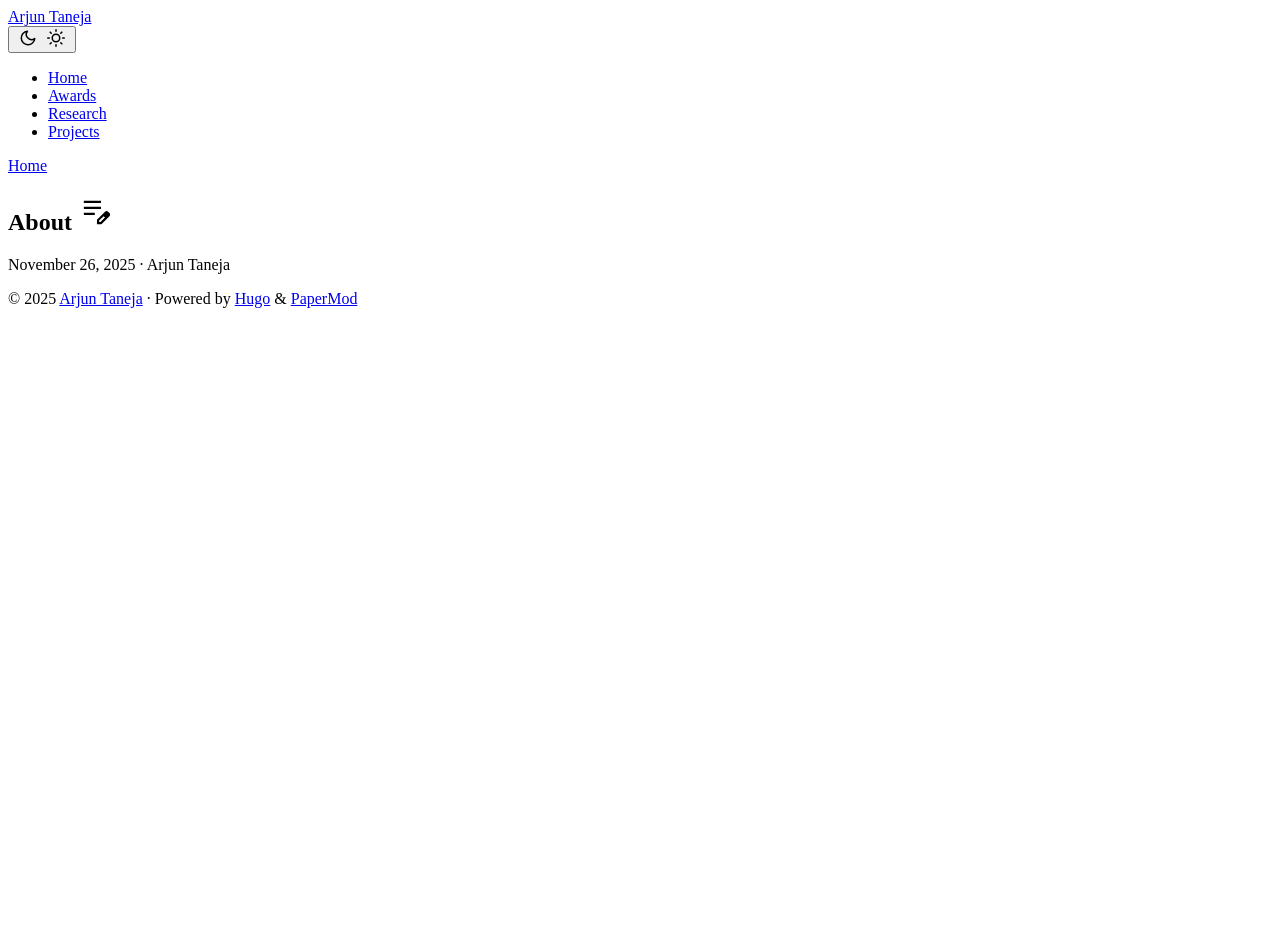
==== public/about/index.html @ 48ae5ec9 "Broken with profile mode" ====
<!DOCTYPE html>
<html lang="en" dir="auto" data-theme="auto">

<head><script src="/livereload.js?mindelay=10&amp;v=2&amp;port=1313&amp;path=livereload" data-no-instant defer></script><meta charset="utf-8">
<meta http-equiv="X-UA-Compatible" content="IE=edge">
<meta name="viewport" content="width=device-width, initial-scale=1, shrink-to-fit=no">
<meta name="robots" content="noindex, nofollow">
<title>About | Arjun Taneja</title>
<meta name="keywords" content="">
<meta name="description" content="About - Arjun Taneja">
<meta name="author" content="Arjun Taneja">
<link rel="canonical" href="http://localhost:1313/about/">
<link crossorigin="anonymous" href="/assets/css/stylesheet.343cc480b9ffc8f04ccbe5e968ad674880cab773ec19905e93033065c1e7a804.css" integrity="sha256-NDzEgLn/yPBMy&#43;XpaK1nSIDKt3PsGZBekwMwZcHnqAQ=" rel="preload stylesheet" as="style">
<link rel="icon" href="http://localhost:1313/favicon.ico">
<link rel="icon" type="image/png" sizes="16x16" href="http://localhost:1313/favicon-16x16.png">
<link rel="icon" type="image/png" sizes="32x32" href="http://localhost:1313/favicon-32x32.png">
<link rel="apple-touch-icon" href="http://localhost:1313/apple-touch-icon.png">
<link rel="mask-icon" href="http://localhost:1313/safari-pinned-tab.svg">
<meta name="theme-color" content="#2e2e33">
<meta name="msapplication-TileColor" content="#2e2e33">
<link rel="alternate" hreflang="en" href="http://localhost:1313/about/">
<noscript>
    <style>
        #theme-toggle,
        .top-link {
            display: none;
        }

    </style>
    <style>
        @media (prefers-color-scheme: dark) {
            :root {
                --theme: rgb(29, 30, 32);
                --entry: rgb(46, 46, 51);
                --primary: rgb(218, 218, 219);
                --secondary: rgb(155, 156, 157);
                --tertiary: rgb(65, 66, 68);
                --content: rgb(196, 196, 197);
                --code-block-bg: rgb(46, 46, 51);
                --code-bg: rgb(55, 56, 62);
                --border: rgb(51, 51, 51);
                color-scheme: dark;
            }

            .list {
                background: var(--theme);
            }

            .toc {
                background: var(--entry);
            }
        }

        @media (prefers-color-scheme: light) {
            .list::-webkit-scrollbar-thumb {
                border-color: var(--code-bg);
            }
        }

    </style>
</noscript>
<script>
    if (localStorage.getItem("pref-theme") === "dark") {
        document.querySelector("html").dataset.theme = 'dark';
    } else if (localStorage.getItem("pref-theme") === "light") {
       document.querySelector("html").dataset.theme = 'light';
    } else if (window.matchMedia('(prefers-color-scheme: dark)').matches) {
        document.querySelector("html").dataset.theme = 'dark';
    } else {
        document.querySelector("html").dataset.theme = 'light';
    }

</script>
</head>
<body id="top">
    <header class="header">
    <nav class="nav">
        <div class="logo">
            <a href="http://localhost:1313/" accesskey="h" title="Arjun Taneja (Alt + H)">Arjun Taneja</a>
            <div class="logo-switches">
                <button id="theme-toggle" accesskey="t" title="(Alt + T)" aria-label="Toggle theme">
                    <svg id="moon" xmlns="http://www.w3.org/2000/svg" width="24" height="18" viewBox="0 0 24 24"
                        fill="none" stroke="currentColor" stroke-width="2" stroke-linecap="round"
                        stroke-linejoin="round">
                        <path d="M21 12.79A9 9 0 1 1 11.21 3 7 7 0 0 0 21 12.79z"></path>
                    </svg>
                    <svg id="sun" xmlns="http://www.w3.org/2000/svg" width="24" height="18" viewBox="0 0 24 24"
                        fill="none" stroke="currentColor" stroke-width="2" stroke-linecap="round"
                        stroke-linejoin="round">
                        <circle cx="12" cy="12" r="5"></circle>
                        <line x1="12" y1="1" x2="12" y2="3"></line>
                        <line x1="12" y1="21" x2="12" y2="23"></line>
                        <line x1="4.22" y1="4.22" x2="5.64" y2="5.64"></line>
                        <line x1="18.36" y1="18.36" x2="19.78" y2="19.78"></line>
                        <line x1="1" y1="12" x2="3" y2="12"></line>
                        <line x1="21" y1="12" x2="23" y2="12"></line>
                        <line x1="4.22" y1="19.78" x2="5.64" y2="18.36"></line>
                        <line x1="18.36" y1="5.64" x2="19.78" y2="4.22"></line>
                    </svg>
                </button>
            </div>
        </div>
        <ul id="menu">
            <li>
                <a href="http://localhost:1313/" title="Home">
                    <span>Home</span>
                </a>
            </li>
            <li>
                <a href="http://localhost:1313/awards/" title="Awards">
                    <span>Awards</span>
                </a>
            </li>
            <li>
                <a href="http://localhost:1313/research/" title="Research">
                    <span>Research</span>
                </a>
            </li>
            <li>
                <a href="http://localhost:1313/projects/" title="Projects">
                    <span>Projects</span>
                </a>
            </li>
        </ul>
    </nav>
</header>
<main class="main">

<article class="post-single">
  <header class="post-header">
    <div class="breadcrumbs"><a href="http://localhost:1313/">Home</a></div>
    <h1 class="post-title entry-hint-parent">
      About
      <span class="entry-hint" title="Draft">
        <svg xmlns="http://www.w3.org/2000/svg" height="35" viewBox="0 -960 960 960" fill="currentColor">
          <path
            d="M160-410v-60h300v60H160Zm0-165v-60h470v60H160Zm0-165v-60h470v60H160Zm360 580v-123l221-220q9-9 20-13t22-4q12 0 23 4.5t20 13.5l37 37q9 9 13 20t4 22q0 11-4.5 22.5T862.09-380L643-160H520Zm300-263-37-37 37 37ZM580-220h38l121-122-18-19-19-18-122 121v38Zm141-141-19-18 37 37-18-19Z" />
        </svg>
      </span>
    </h1>
    <div class="post-meta"><span title='2025-11-26 21:53:45 -0500 EST'>November 26, 2025</span>&nbsp;·&nbsp;<span>Arjun Taneja</span>

</div>
  </header> 

  <footer class="post-footer">
    <ul class="post-tags">
    </ul>

  </footer>
</article>
    </main>
    
<footer class="footer">
        <span>&copy; 2025 <a href="http://localhost:1313/">Arjun Taneja</a></span> · 

    <span>
        Powered by
        <a href="https://gohugo.io/" rel="noopener noreferrer" target="_blank">Hugo</a> &
        <a href="https://github.com/adityatelange/hugo-PaperMod/" rel="noopener" target="_blank">PaperMod</a>
    </span>
</footer>
<a href="#top" aria-label="go to top" title="Go to Top (Alt + G)" class="top-link" id="top-link" accesskey="g">
    <svg xmlns="http://www.w3.org/2000/svg" viewBox="0 0 12 6" fill="currentColor">
        <path d="M12 6H0l6-6z" />
    </svg>
</a>

<script>
    let menu = document.getElementById('menu');
    if (menu) {
        
        const scrollPosition = localStorage.getItem("menu-scroll-position");
        if (scrollPosition) {
            menu.scrollLeft = parseInt(scrollPosition, 10);
        }
        
        menu.onscroll = function () {
            localStorage.setItem("menu-scroll-position", menu.scrollLeft);
        }
    }

    document.querySelectorAll('a[href^="#"]').forEach(anchor => {
        anchor.addEventListener("click", function (e) {
            e.preventDefault();
            var id = this.getAttribute("href").substr(1);
            if (!window.matchMedia('(prefers-reduced-motion: reduce)').matches) {
                document.querySelector(`[id='${decodeURIComponent(id)}']`).scrollIntoView({
                    behavior: "smooth"
                });
            } else {
                document.querySelector(`[id='${decodeURIComponent(id)}']`).scrollIntoView();
            }
            if (id === "top") {
                history.replaceState(null, null, " ");
            } else {
                history.pushState(null, null, `#${id}`);
            }
        });
    });

</script>
<script>
    var mybutton = document.getElementById("top-link");
    window.onscroll = function () {
        if (document.body.scrollTop > 800 || document.documentElement.scrollTop > 800) {
            mybutton.style.visibility = "visible";
            mybutton.style.opacity = "1";
        } else {
            mybutton.style.visibility = "hidden";
            mybutton.style.opacity = "0";
        }
    };

</script>
<script>
    document.getElementById("theme-toggle").addEventListener("click", () => {
        const html = document.querySelector("html");
        if (html.dataset.theme === "dark") {
            html.dataset.theme = 'light';
            localStorage.setItem("pref-theme", 'light');
        } else {
            html.dataset.theme = 'dark';
            localStorage.setItem("pref-theme", 'dark');
        }
    })

</script>
<script>
    document.querySelectorAll('pre > code').forEach((codeblock) => {
        const container = codeblock.parentNode.parentNode;

        const copybutton = document.createElement('button');
        copybutton.classList.add('copy-code');
        copybutton.innerHTML = 'copy';

        function copyingDone() {
            copybutton.innerHTML = 'copied!';
            setTimeout(() => {
                copybutton.innerHTML = 'copy';
            }, 2000);
        }

        copybutton.addEventListener('click', (cb) => {
            if ('clipboard' in navigator) {
                navigator.clipboard.writeText(codeblock.textContent);
                copyingDone();
                return;
            }

            const range = document.createRange();
            range.selectNodeContents(codeblock);
            const selection = window.getSelection();
            selection.removeAllRanges();
            selection.addRange(range);
            try {
                document.execCommand('copy');
                copyingDone();
            } catch (e) { };
            selection.removeRange(range);
        });

        if (container.classList.contains("highlight")) {
            container.appendChild(copybutton);
        } else if (container.parentNode.firstChild == container) {
            
        } else if (codeblock.parentNode.parentNode.parentNode.parentNode.parentNode.nodeName == "TABLE") {
            
            codeblock.parentNode.parentNode.parentNode.parentNode.parentNode.appendChild(copybutton);
        } else {
            
            codeblock.parentNode.appendChild(copybutton);
        }
    });
</script>
</body>

</html>
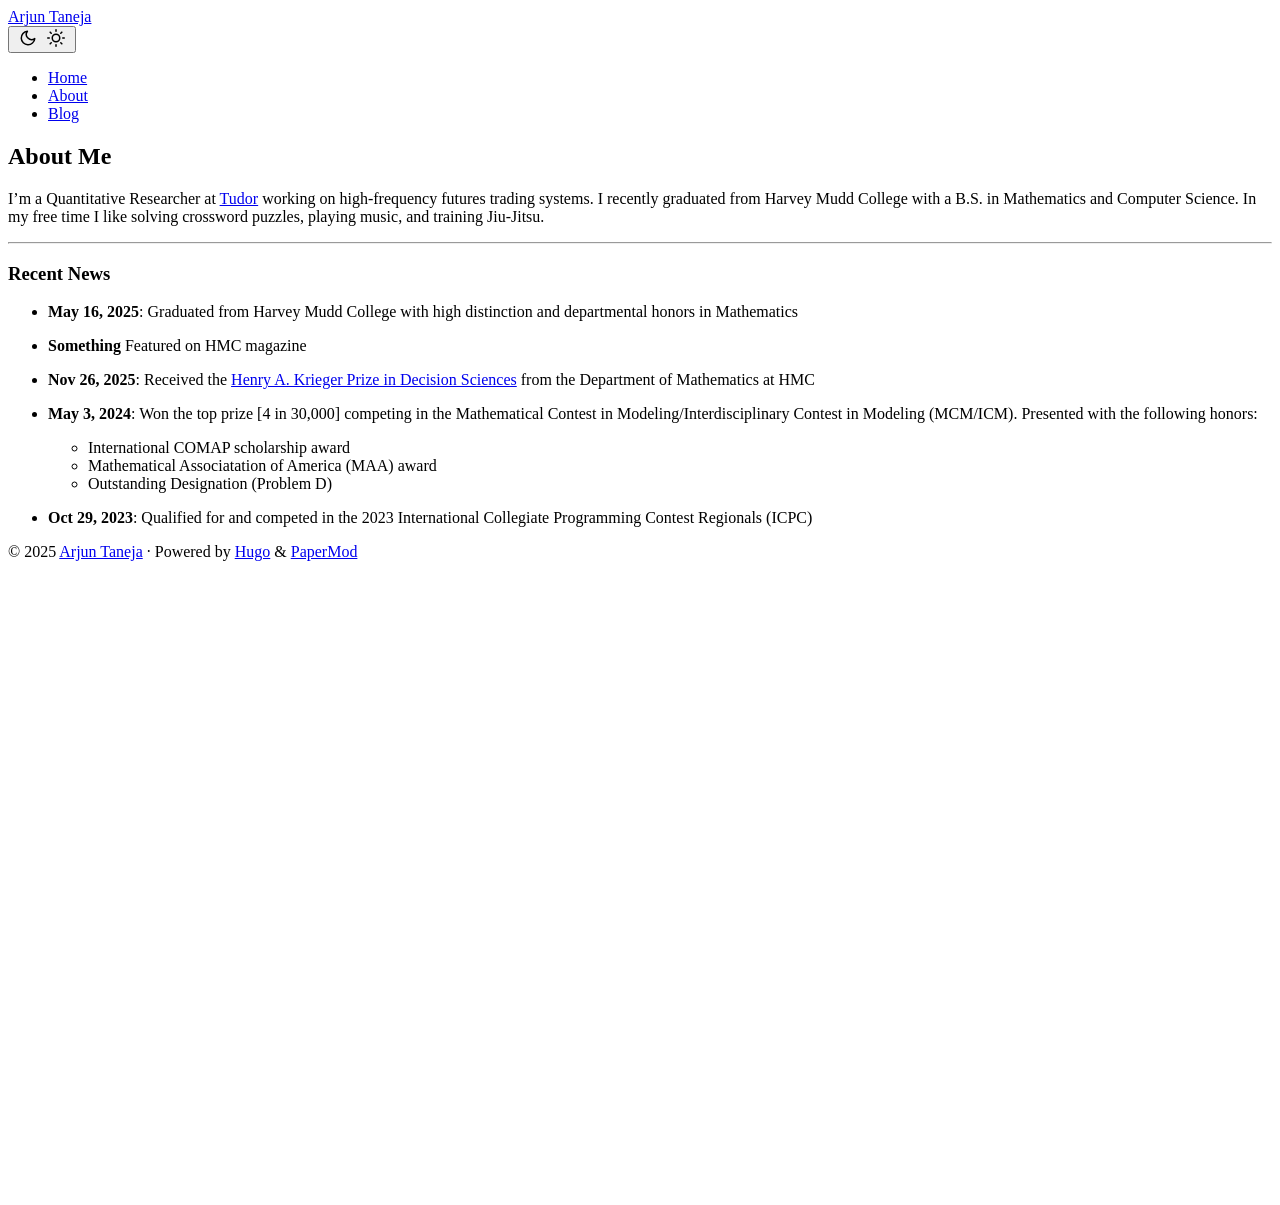
==== commit 3d0c5d1c: "nice new things" ====
--- a/public/about/index.html
+++ b/public/about/index.html
@@ -5,12 +5,24 @@
 <meta http-equiv="X-UA-Compatible" content="IE=edge">
 <meta name="viewport" content="width=device-width, initial-scale=1, shrink-to-fit=no">
 <meta name="robots" content="noindex, nofollow">
-<title>About | Arjun Taneja</title>
+<title>Arjun Taneja</title>
 <meta name="keywords" content="">
-<meta name="description" content="About - Arjun Taneja">
+<meta name="description" content="About Me
+I&rsquo;m a Quantitative Researcher at Tudor working on high-frequency futures trading systems. I recently graduated from  Harvey Mudd College with a B.S. in Mathematics and Computer Science. In my free time I like solving crossword puzzles, playing music, and training Jiu-Jitsu.
+
+Recent News
+
+
+May 16, 2025: Graduated from Harvey Mudd College with high distinction and departmental honors in Mathematics
+
+
+Something Featured on HMC magazine
+
+
+Nov 26, 2025: Received the Henry A. Krieger Prize in Decision Sciences from the Department of Mathematics at HMC">
 <meta name="author" content="Arjun Taneja">
 <link rel="canonical" href="http://localhost:1313/about/">
-<link crossorigin="anonymous" href="/assets/css/stylesheet.343cc480b9ffc8f04ccbe5e968ad674880cab773ec19905e93033065c1e7a804.css" integrity="sha256-NDzEgLn/yPBMy&#43;XpaK1nSIDKt3PsGZBekwMwZcHnqAQ=" rel="preload stylesheet" as="style">
+<link crossorigin="anonymous" href="/assets/css/stylesheet.3e021bcc41833f38e8d15f39c0a3c502a6233055112cc9f1f3643f27c3ae5999.css" integrity="sha256-PgIbzEGDPzjo0V85wKPFAqYjMFURLMnx82Q/J8OuWZk=" rel="preload stylesheet" as="style">
 <link rel="icon" href="http://localhost:1313/favicon.ico">
 <link rel="icon" type="image/png" sizes="16x16" href="http://localhost:1313/favicon-16x16.png">
 <link rel="icon" type="image/png" sizes="32x32" href="http://localhost:1313/favicon-32x32.png">
@@ -18,6 +30,7 @@
 <link rel="mask-icon" href="http://localhost:1313/safari-pinned-tab.svg">
 <meta name="theme-color" content="#2e2e33">
 <meta name="msapplication-TileColor" content="#2e2e33">
+<link rel="alternate" type="application/rss+xml" href="http://localhost:1313/about/index.xml" title="rss">
 <link rel="alternate" hreflang="en" href="http://localhost:1313/about/">
 <noscript>
     <style>
@@ -72,7 +85,7 @@
 
 </script>
 </head>
-<body id="top">
+<body class="list" id="top">
     <header class="header">
     <nav class="nav">
         <div class="logo">
@@ -107,48 +120,48 @@
                 </a>
             </li>
             <li>
-                <a href="http://localhost:1313/awards/" title="Awards">
-                    <span>Awards</span>
+                <a href="http://localhost:1313/about/" title="About">
+                    <span class="active">About</span>
                 </a>
             </li>
             <li>
-                <a href="http://localhost:1313/research/" title="Research">
-                    <span>Research</span>
-                </a>
-            </li>
-            <li>
-                <a href="http://localhost:1313/projects/" title="Projects">
-                    <span>Projects</span>
+                <a href="http://localhost:1313/blog/" title="Blog">
+                    <span>Blog</span>
                 </a>
             </li>
         </ul>
     </nav>
 </header>
-<main class="main">
-
-<article class="post-single">
-  <header class="post-header">
-    <div class="breadcrumbs"><a href="http://localhost:1313/">Home</a></div>
-    <h1 class="post-title entry-hint-parent">
-      About
-      <span class="entry-hint" title="Draft">
-        <svg xmlns="http://www.w3.org/2000/svg" height="35" viewBox="0 -960 960 960" fill="currentColor">
-          <path
-            d="M160-410v-60h300v60H160Zm0-165v-60h470v60H160Zm0-165v-60h470v60H160Zm360 580v-123l221-220q9-9 20-13t22-4q12 0 23 4.5t20 13.5l37 37q9 9 13 20t4 22q0 11-4.5 22.5T862.09-380L643-160H520Zm300-263-37-37 37 37ZM580-220h38l121-122-18-19-19-18-122 121v38Zm141-141-19-18 37 37-18-19Z" />
-        </svg>
-      </span>
-    </h1>
-    <div class="post-meta"><span title='2025-11-26 21:53:45 -0500 EST'>November 26, 2025</span>&nbsp;·&nbsp;<span>Arjun Taneja</span>
+<main class="main"> 
+<div class="post-content"><h2 id="about-me">About Me<a hidden class="anchor" aria-hidden="true" href="#about-me">#</a></h2>
+<p>I&rsquo;m a Quantitative Researcher at <a href="https://www.tudorfunds.com/home">Tudor</a> working on high-frequency futures trading systems. I recently graduated from  Harvey Mudd College with a B.S. in Mathematics and Computer Science. In my free time I like solving crossword puzzles, playing music, and training Jiu-Jitsu.</p>
+<hr>
+<h3 id="recent-news">Recent News<a hidden class="anchor" aria-hidden="true" href="#recent-news">#</a></h3>
+<ul>
+<li>
+<p><strong>May 16, 2025</strong>: Graduated from Harvey Mudd College with high distinction and departmental honors in Mathematics</p>
+</li>
+<li>
+<p><strong>Something</strong> Featured on HMC magazine</p>
+</li>
+<li>
+<p><strong>Nov 26, 2025</strong>: Received the <a href="https://www.hmc.edu/mathematics/about/awards/#:~:text=Headly2024%E2%80%932025-,Arjun%20Taneja,-2022%E2%80%932023Claire">Henry A. Krieger Prize in Decision Sciences</a> from the Department of Mathematics at HMC</p>
+</li>
+<li>
+<p><strong>May 3, 2024</strong>: Won the top prize [4 in 30,000] competing in the Mathematical Contest in Modeling/Interdisciplinary Contest in Modeling (MCM/ICM). Presented with the following honors:</p>
+<ul>
+<li>International COMAP scholarship award</li>
+<li>Mathematical Associatation of America (MAA) award</li>
+<li>Outstanding Designation (Problem D)</li>
+</ul>
+</li>
+<li>
+<p><strong>Oct 29, 2023</strong>: Qualified for and competed in the 2023 International Collegiate Programming Contest Regionals (ICPC)</p>
+</li>
+</ul>
+
 
 </div>
-  </header> 
-
-  <footer class="post-footer">
-    <ul class="post-tags">
-    </ul>
-
-  </footer>
-</article>
     </main>
     
 <footer class="footer">
@@ -226,53 +239,6 @@
     })
 
 </script>
-<script>
-    document.querySelectorAll('pre > code').forEach((codeblock) => {
-        const container = codeblock.parentNode.parentNode;
-
-        const copybutton = document.createElement('button');
-        copybutton.classList.add('copy-code');
-        copybutton.innerHTML = 'copy';
-
-        function copyingDone() {
-            copybutton.innerHTML = 'copied!';
-            setTimeout(() => {
-                copybutton.innerHTML = 'copy';
-            }, 2000);
-        }
-
-        copybutton.addEventListener('click', (cb) => {
-            if ('clipboard' in navigator) {
-                navigator.clipboard.writeText(codeblock.textContent);
-                copyingDone();
-                return;
-            }
-
-            const range = document.createRange();
-            range.selectNodeContents(codeblock);
-            const selection = window.getSelection();
-            selection.removeAllRanges();
-            selection.addRange(range);
-            try {
-                document.execCommand('copy');
-                copyingDone();
-            } catch (e) { };
-            selection.removeRange(range);
-        });
-
-        if (container.classList.contains("highlight")) {
-            container.appendChild(copybutton);
-        } else if (container.parentNode.firstChild == container) {
-            
-        } else if (codeblock.parentNode.parentNode.parentNode.parentNode.parentNode.nodeName == "TABLE") {
-            
-            codeblock.parentNode.parentNode.parentNode.parentNode.parentNode.appendChild(copybutton);
-        } else {
-            
-            codeblock.parentNode.appendChild(copybutton);
-        }
-    });
-</script>
 </body>
 
 </html>
